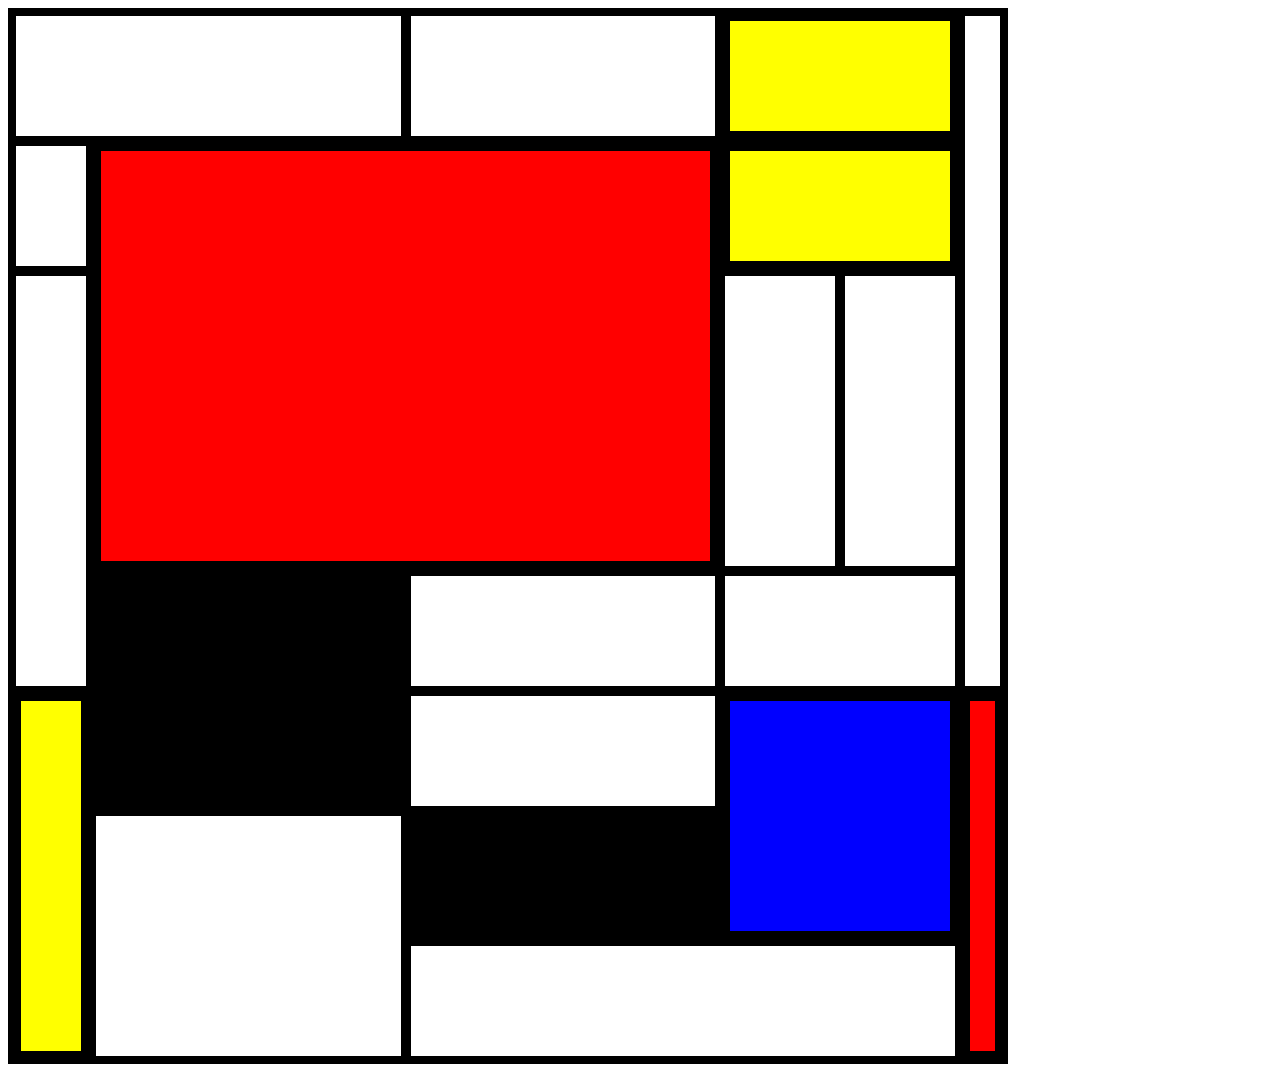
==== home-work-6/index.html @ a4b32905 "home-work-6" ====
<!doctype html>
<html lang="en">
  <head>
    <title>Home-work-6</title>
    <link rel="stylesheet" href="style.css" />
  </head>
  <body>
    <table class="styled-table">
      <tr>
        <td colspan="2"></td>
        <td colspan="3"></td>
        <td class="yellow_yacheyka" colspan="2"></td>
        <td class="yacheyka_right" rowspan="4"></td>
      </tr>
      <tr>
        <td class="yacheyka_left"></td>
        <td class="big_yacheyka" colspan="4" rowspan="2"></td>
        <td class="yellow_yacheyka" colspan="2"></td>
      </tr>
      <tr>
        <td class="yacheyka_left" rowspan="2"></td>
        <td></td>
        <td></td>
      </tr>
      <tr>
        <td class="black_yacheyka" colspan="2" rowspan="2"></td>
        <td colspan="2"></td>
        <td colspan="2"></td>
      </tr>
      <tr>
        <td class="yacheyka_left yellow_yacheyka" rowspan="3"></td>
        <td colspan="2"></td>
        <td class="blue_yacheyka" colspan="2" rowspan="2"></td>
        <td class="yacheyka_right red_yacheyka" rowspan="3"></td>
      </tr>
      <tr>
        <td colspan="2" rowspan="2"></td>
        <td class="black_yacheyka" colspan="2"></td>
      </tr>
      <tr>
        <td colspan="4"></td>
      </tr>
    </table>
  </body>
</html>
---- home-work-6/style.css ----
.styled-table {
  border: 3px solid #000;
  width: 1000px;
  height: 800px;
  /* border-collapse: collapse; */
  border-spacing: 0px;
}

td {
  border: 5px solid #000;
  padding: 5px;
  width: 100px;
  height: 100px;
}

.yacheyka_left {
  width: 50px;
}

.yacheyka_right {
  width: 15px;
}

.big_yacheyka {
  height: 400px;
  border: 10px solid #000;
  background-color: #ff0000;
}

.black_yacheyka {
  background-color: #000;
  border: 10px solid #000;
}

.blue_yacheyka {
  background-color: #0000ff;
  border: 10px solid #000;
}

.yellow_yacheyka {
  background-color: #ffff00;
  border: 10px solid #000;
}

.red_yacheyka {
  background-color: #ff0000;
  border: 10px solid #000;
}
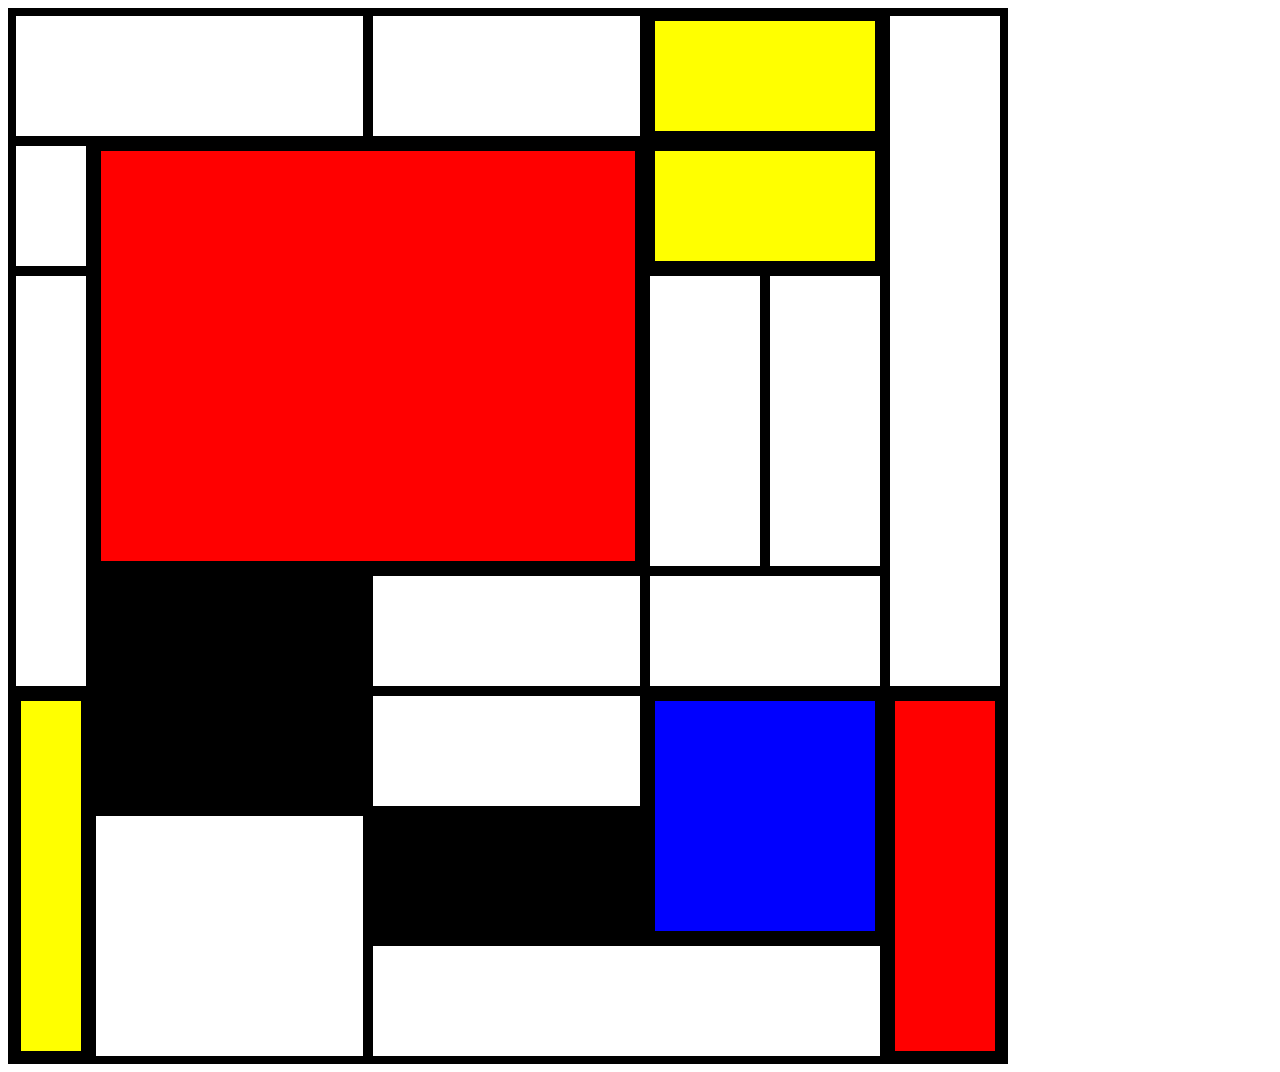
==== commit 76f05eb2: "home-work-6" ====
--- a/home-work-6/index.html
+++ b/home-work-6/index.html
@@ -9,33 +9,33 @@
       <tr>
         <td colspan="2"></td>
         <td colspan="3"></td>
-        <td class="yellow_yacheyka" colspan="2"></td>
+        <td class="yellow_box" colspan="2"></td>
         <td class="yacheyka_right" rowspan="4"></td>
       </tr>
       <tr>
-        <td class="yacheyka_left"></td>
-        <td class="big_yacheyka" colspan="4" rowspan="2"></td>
-        <td class="yellow_yacheyka" colspan="2"></td>
+        <td class="box_left"></td>
+        <td class="big_box" colspan="4" rowspan="2"></td>
+        <td class="yellow_box" colspan="2"></td>
       </tr>
       <tr>
-        <td class="yacheyka_left" rowspan="2"></td>
+        <td class="box_left" rowspan="2"></td>
         <td></td>
         <td></td>
       </tr>
       <tr>
-        <td class="black_yacheyka" colspan="2" rowspan="2"></td>
+        <td class="black_box" colspan="2" rowspan="2"></td>
         <td colspan="2"></td>
         <td colspan="2"></td>
       </tr>
       <tr>
-        <td class="yacheyka_left yellow_yacheyka" rowspan="3"></td>
+        <td class="box_left yellow_box" rowspan="3"></td>
         <td colspan="2"></td>
-        <td class="blue_yacheyka" colspan="2" rowspan="2"></td>
-        <td class="yacheyka_right red_yacheyka" rowspan="3"></td>
+        <td class="blue_box" colspan="2" rowspan="2"></td>
+        <td class="box_right red_box" rowspan="3"></td>
       </tr>
       <tr>
         <td colspan="2" rowspan="2"></td>
-        <td class="black_yacheyka" colspan="2"></td>
+        <td class="black_box" colspan="2"></td>
       </tr>
       <tr>
         <td colspan="4"></td>
--- a/home-work-6/style.css
+++ b/home-work-6/style.css
@@ -13,36 +13,36 @@
   height: 100px;
 }
 
-.yacheyka_left {
+.box_left {
   width: 50px;
 }
 
-.yacheyka_right {
+.box_right {
   width: 15px;
 }
 
-.big_yacheyka {
+.big_box {
   height: 400px;
   border: 10px solid #000;
   background-color: #ff0000;
 }
 
-.black_yacheyka {
+.black_box {
   background-color: #000;
   border: 10px solid #000;
 }
 
-.blue_yacheyka {
+.blue_box {
   background-color: #0000ff;
   border: 10px solid #000;
 }
 
-.yellow_yacheyka {
+.yellow_box {
   background-color: #ffff00;
   border: 10px solid #000;
 }
 
-.red_yacheyka {
+.red_box {
   background-color: #ff0000;
   border: 10px solid #000;
 }
